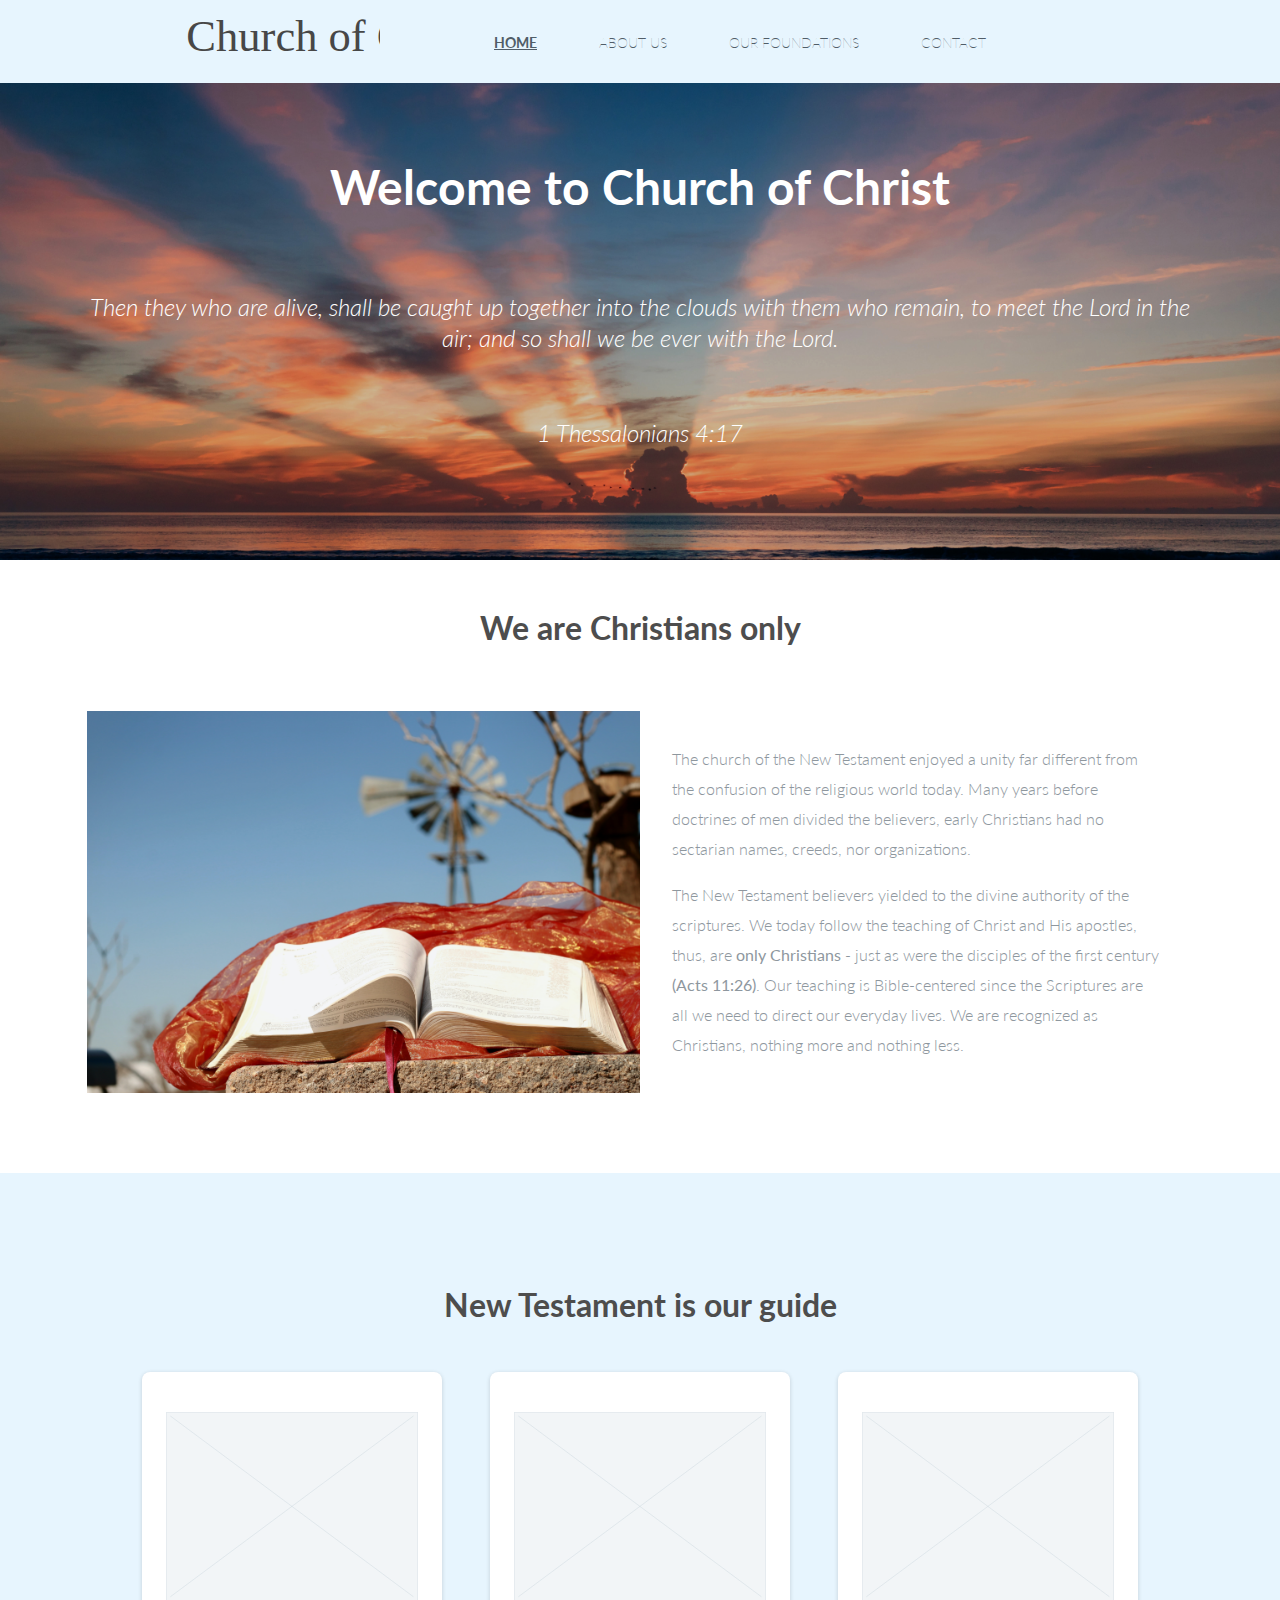
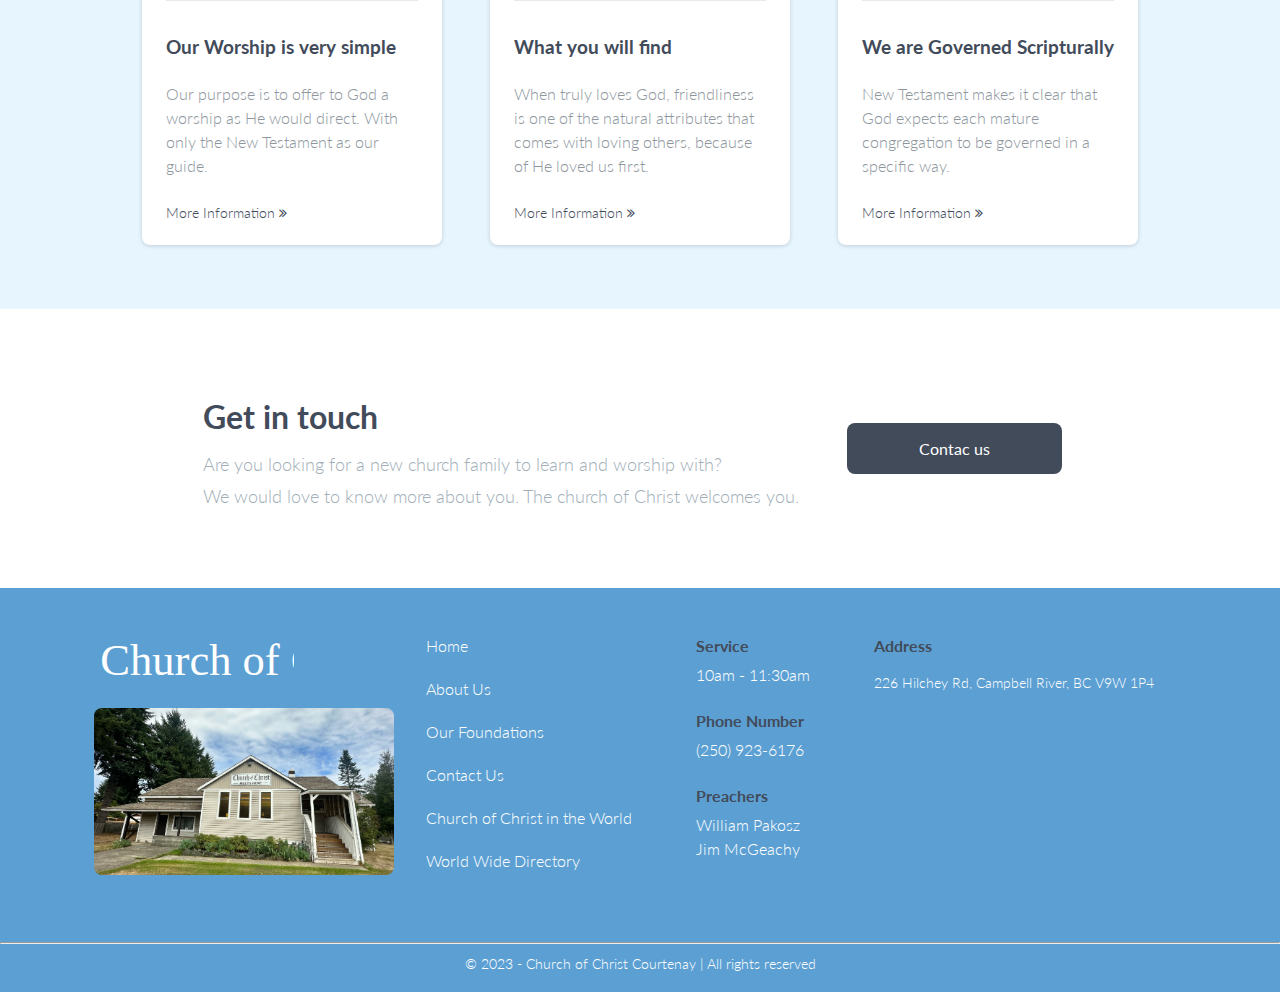
==== index.html @ c6aa2cde "Changes" ====
<!DOCTYPE html>
<html lang="en">

<head>
    <meta charset="UTF-8">
    <meta name="viewport" content="width=device-width, initial-scale=1.0">
    <link rel="stylesheet" href="styles.css">
    <link rel="stylesheet" href="https://cdnjs.cloudflare.com/ajax/libs/font-awesome/4.7.0/css/font-awesome.min.css">
    <link rel="preconnect" href="https://fonts.googleapis.com">
    <link rel="preconnect" href="https://fonts.gstatic.com" crossorigin>
    <link
        href="https://fonts.googleapis.com/css2?family=Lato:ital,wght@0,300;0,400;0,700;1,300;1,400;1,700&display=swap"
        rel="stylesheet">
    <title>Church of Christ - Project</title>
</head>

<body>
    <header>
        <a href="index.html">
            <img src="images/logo.svg" class="logo" alt="logo" width="150">
        </a>
        <nav>
            <a class="toggle" onclick="showNav()"><i class="fa fa-bars" aria-hidden="true"></i></a>
            <ul id="nav-items">
                <li class="list-item">
                    <a href="#" class="currently">Home</a>
                </li>
                <li class="list-item">
                    <a href="about.html">About us</a>
                </li>
                <li class="list-item">
                    <a href="foundations.html">Our Foundations</a>
                </li>
                <li class="list-item">
                    <a href="contact.html">Contact</a>
                </li>
            </ul>
        </nav>
    </header>

    <script>
        function showNav() {
            var element = document.getElementById("nav-items");
            element.classList.toggle("show-items");
        }
    </script>

    <main>
        <section class="hero">
            <div class="text-container">
                <h1>Welcome to Church of Christ</h1>
                <p>Then they who are alive, shall be caught up together into the clouds with them who remain, to meet
                    the Lord in the air; and so shall we be ever with the Lord.</p>
                <p>1 Thessalonians 4:17</p>
            </div>
        </section>

        <section class="container">
            <h2>We are Christians only</h2>
            <div class="content-container">
                <img src="images/bible.jpg" alt="Bible">
                <!-- Image credits: Photo by Laura Seaman on Unsplash -->

                <div class="text-only">
                    <p>The church of the New Testament enjoyed a unity far different from the confusion of the religious
                        world today. Many years before doctrines of men divided the believers, early Christians had no
                        sectarian names, creeds, nor organizations.</p>
                    <p> The New Testament believers yielded to the divine authority of the scriptures. We today follow
                        the teaching of Christ and His apostles, thus, are <strong>only Christians</strong> - just as
                        were
                        the disciples of the first century <strong>(Acts 11:26)</strong>. Our teaching is Bible-centered
                        since the Scriptures are all we need to direct our everyday lives. We are recognized as
                        Christians,
                        nothing more and nothing less.</p>
                </div>
            </div>
        </section>

        <div class="ourchurch-container">
            <h2>New Testament is our guide</h2>

            <div class="options-container">
                <a href="worship.html" class="card-link">
                    <div class="container-item">
                        <img src="images/image2.svg" alt="image box">
                        <h3>Our Worship is very simple</h3>
                        <p>Our purpose is to offer to God a worship as He would direct. With only the New Testament as
                            our guide.</p>
                        <span class="icon-with-text">
                            More Information
                            <i class="fa fa-angle-double-right" aria-hidden="true"></i>
                        </span>
                    </div>
                </a>

                <a href="will-find.html" class="card-link">
                    <div class="container-item">
                        <img src="images/image2.svg" alt="image box">
                        <h3>What you will find</h3>
                        <p>When truly loves God, friendliness is one of the natural attributes that comes with loving
                            others, because of He loved us first. </p>
                        <span class="icon-with-text">
                            More Information
                            <i class="fa fa-angle-double-right" aria-hidden="true"></i>
                        </span>
                    </div>
                </a>

                <a href="governed.html" class="card-link">
                    <div class="container-item">
                        <img src="images/image2.svg" alt="image box">
                        <h3>We are Governed Scripturally</h3>
                        <p>New Testament makes it clear that God expects each mature congregation to be governed in
                            a specific way.</p>
                        <span class="icon-with-text">
                            More Information
                            <i class="fa fa-angle-double-right" aria-hidden="true"></i>
                        </span>
                    </div>
                </a>
            </div>
        </div>

        <div class="contact-container">
            <div class="contact-text">
                <h2>Get in touch</h2>
                <p>Are you looking for a new church family to learn and worship with?</p>
                <p>We would love to know more about you. The church of Christ welcomes you.</p>
            </div>
            <a href="contact.html">Contac us</a>
        </div>
    </main>

    <footer>
        <div class="footer-container">
            <div class="images-container">
                <img src="images/w-logo.svg" alt="logo Church of Christ" width="200">
                <img src="images/church.jpg" alt="Church Building">
            </div>
            <div class="footer-content">
                <ul class="list-container">
                    <li>
                        <a href="index.html">Home</a>
                    </li>
                    <li>
                        <a href="about.html">About Us</a>
                    </li>
                    <li>
                        <a href="foundations.html">Our Foundations</a>
                    </li>
                    <li>
                        <a href="contact.html">Contact Us</a>
                    </li>
                    <li>
                        <a href="https://www.church-of-christ.org/" target="_blank">Church of Christ in the World</a>
                    </li>
                    <li>
                        <a href="https://www.church-of-christ.org/directories/world-wide-directory-of-the-churches-of-christ.html"
                            target="_blank">World Wide Directory</a>
                    </li>
                </ul>
            </div>
            <div class="info-container">
                <div>
                    <h4>Service</h4>
                    <p>10am - 11:30am</p>
                    <h4>Phone Number</h4>
                    <p> (250) 923-6176
                    </p>
                    <h4>Preachers</h4>
                    <p>William Pakosz
                        <br>Jim McGeachy
                    </p>
                </div>
            </div>
            <div class="location-container">
                <h4>Address</h4>
                <p>226 Hilchey Rd, Campbell River, BC V9W 1P4</p>
                <iframe
                    src="https://www.google.com/maps/embed?pb=!1m18!1m12!1m3!1d2566.0332284805413!2d-125.22534630000001!3d49.9732354!2m3!1f0!2f0!3f0!3m2!1i1024!2i768!4f13.1!3m3!1m2!1s0x5462a883476af0b7%3A0xf71774c8a134f7e0!2s226%20Hilchey%20Rd%2C%20Campbell%20River%2C%20BC%20V9W%201P4!5e0!3m2!1sen!2sca!4v1700159260404!5m2!1sen!2sca"
                    width="280" height="175" style="border:0;" allowfullscreen="" loading="lazy"
                    referrerpolicy="no-referrer-when-downgrade"></iframe>
            </div>
        </div>
        <hr>
        <p class="rights">&copy; 2023 - Church of Christ Courtenay | All rights reserved</p>
    </footer>

</body>

</html>
---- styles.css ----
* {
  box-sizing: border-box;
  margin: 0;
  padding: 0;
}

html {
  font-size: 62.5%;
}

body {
  font-size: 1.6rem;
  font-family: "Lato", sans-serif;
  width: 100%;
  min-width: 0%;
}

body p {
  color: #8e979e;
  line-height: 2.4rem;
  font-weight: 300;
}

body h2 {
  color: #4d4d4d;
}

header {
  background-color: #e7f5fe;
  padding: 16px 16px;
  color: #505d68;
  display: flex;
  justify-content: space-around;
  align-items: center;
}

.toggle {
  font-size: 24px;
  color: #474747;
}

nav {
  display: flex;
  width: 100%;
  flex-direction: column;
  padding: 0;
  justify-content: flex-end;
  align-items: flex-end;
}

nav ul {
  display: none;
  padding: 16px;
}

.list-item {
  list-style: none;
  margin: 0;
  padding: 16px;
}

nav a {
  text-decoration: none;
  color: #474747;
  text-decoration: none;
  text-transform: uppercase;
  font-size: 1.6rem;
  font-weight: lighter;
  list-style: none;
}

nav a:hover {
  text-decoration: underline;
}

.currently {
  text-decoration: underline;
  font-weight: 700;
}

.show-items {
  display: flex;
  flex-direction: column;
  align-items: center;
  background-color: #ffffff;
  color: #474747;
  position: absolute;
  top: 10%;
  left: 0;
  width: 100%;
  text-align: center;
}

/* HERO -------*/

.hero {
  display: flex;
  text-align: center;
  width: 100%;
  padding: 80px 40px;
  background-image: url("images/sunrise.jpg"); /* Photo by Ravi Pinisetti on Unsplash */
  background-size: cover;
}

.hero h1 {
  font-size: 3.8rem;
  color: #ffffff;
  font-weight: bold;
  line-height: 4.8rem;
  margin-bottom: 48px;
}

.hero p {
  font-style: italic;
  color: #ffffff;
  font-size: 2.1rem;
  line-height: 3.1rem;
  margin: 32px 0;
}

.hero a {
  font-size: 1.2rem;
  text-transform: uppercase;
  color: white;
  padding: 12px 48px;
  border-radius: 4px;
  background-color: #424b5a;
  text-decoration: none;
}

/* CHRISTIANS ONLY -------*/

.container {
  display: flex;
  flex-direction: column;
  margin: 16px 0;
  padding: 32px;
  text-align: left;
}

.container img {
  width: 100%;
  margin: 16px 0;
}

.text-only {
  font-size: 1.6rem;
}

.content-container h2 {
  text-align: center;
  margin: 16px;
}

.content-container p {
  margin: 16px 0;
  font-weight: 300;
}

/* OUR CHURCH -------*/

.ourchurch-container {
  display: flex;
  flex-direction: column;
  padding: 48px 32px;
  text-align: left;
  background-color: #e7f5fe;
}

.ourchurch-container h2 {
  text-align: center;
  margin: 16px;
}

.container-item {
  border-radius: 8px;
  background-color: #ffffff;
  padding: 16px;
  margin: 32px 0;
  box-shadow: rgba(0, 0, 0, 0.16) 0px 1px 4px;
}

.card-link {
  text-decoration: none;
  max-width: 300px;
  margin: auto;
}

.card-link:hover {
  box-shadow: rgba(0, 0, 0, 0.24) 0px 3px 8px;
}

.container-item img {
  width: 100%;
  margin: 16px 0;
}

.container-item h3 {
  color: #424b5a;
  margin: 16px 0;
}

.container-item p {
  margin: 24px 0;
}

.fa-plus-square-o {
  color: #424b5a;
  margin: 8px 0 0 8px;
}

.icon-with-text {
  color: #424b5a;
  font-size: 1.4rem;
  font-weight: 300;
  text-align: right;
}

/* GET IN TOUCH -------*/

.contact-container {
  display: flex;
  flex-direction: column;
  text-align: center;
  padding: 32px 0;
}

.contact-container h2 {
  margin: 16px;
  color: #424b5a;
}

.contact-container p {
  margin: 16px 32px;
  font-weight: 300;
  color: #a1aeb7;
}

.contact-container a {
  padding: 12px 32px;
  background-color: #424b5a;
  text-decoration: none;
  border-radius: 8px;
  color: white;
  margin: 32px;
}

.contact-container a:hover {
  background-color: #2980b9;
  color: #eaeaea;
}

/* FOOTER -------*/

footer {
  display: flex;
  flex-direction: column;
  background-color: #5ca0d3;
  padding: 48px 0 8px;
  text-align: left;
}

.images-container {
  display: flex;
  flex-direction: column;
}

.footer-container {
  padding-bottom: 32px;
}

.images-container img {
  margin: 16px 32px;
}

footer ul {
  list-style: none;
}

footer li {
  margin: 16px 32px;
}

footer h4 {
  color: #424b5a;
  font-size: 1.6rem;
  margin-bottom: 8px;
}

.info-container {
  margin: 32px;
}

.info-container p {
  margin-bottom: 24px;
  font-weight: 300;
  color: #ffffff;
}

.footer-content a {
  color: white;
  font-weight: 300;
}

.footer-content a:hover {
  text-decoration: underline;
}

.location-container {
  font-size: 1.4rem;
  margin: 0 32px;
}

.location-container p {
  margin: 16px 0;
  color: #ffffff;
}

.rights {
  font-size: 1.2rem;
  text-align: center;
  margin-bottom: 8px;
  color: #ffffff;
}

/* =======================
ABOUT US PAGE
======================= */

/* WHY CHURCH OF CHRIST... -------*/

.why-container {
  display: flex;
  flex-direction: column;
  text-align: left;
  margin: 16px;
  padding: 16px;
}

.why-container h1 {
  text-align: center;
  margin: 24px 0;
}

.why-container img {
  width: 100%;
  margin: 16px 0;
}

.why-content p {
  padding: 12px 0;
}

.why-content .verse {
  font-style: italic;
}

/* DENOMINATION -------*/

.denomination-container {
  background-color: #e7f5fe;
  padding: 48px 32px;
}

.denomination-content {
  display: flex;
  flex-direction: column;
}

.denomination-content h2 {
  margin: 16px;
}

.denomination-content img {
  width: 100%;
}

.denomination-content p {
  margin: 16px 0;
  font-weight: 300;
  text-align: left;
}

/* WORSHIP ITEMS -------*/

.worship-container {
  margin: auto;
  padding: 48px 32px;
}

.worship-content {
  display: flex;
  flex-direction: column;
}

.worship-content h2 {
  margin: 16px;
}

.worship-content img {
  width: 100%;
  margin: 16px 0;
}

.worship-content p {
  margin: 16px 0;
  font-weight: 300;
  text-align: left;
}

.statements {
  margin: 24px;
  color: #a1aeb7;
  font-weight: 300;
  line-height: 2.8rem;
}

/* MEMBERS -------*/

.members-container {
  display: flex;
  flex-direction: column;
  background-color: #e7f5fe;
  text-align: center;
  padding: 32px 0;
}

.members-container h2 {
  margin: 16px;
  color: #424b5a;
}

.members-container p {
  margin: 16px 32px;
  font-weight: 300;
  color: #a1aeb7;
}

.members-container a {
  padding: 12px 32px;
  background-color: #424b5a;
  text-decoration: none;
  border-radius: 8px;
  color: white;
  margin: 32px;
}

.members-container a:hover {
  background-color: #2980b9;
  color: #eaeaea;
}

/* ====================
OUR FOUNDATIONS
==================== */

/* TABLE -------*/

.table-container {
  overflow-x: auto;
  padding: 16px;
}

table {
  font-family: "Lato", sans-serif;
}

caption {
  font-size: 2rem;
  text-align: left;
  padding: 16px 0;
  text-align: center;
}

td, th {
  padding: 8px;
}

th {
  padding-top: 16px;
  padding-bottom: 16px;
  text-align: left;
  background-color: #424b5a;
  color: white;
}

tr:nth-child(even) {
  background-color: #f2f2f2;
}

tbody tr:hover {
  background-color: #ddd;
}

td.merge {
  text-align: center;
  font-style: italic;
}

tfoot {
  font-size: 1.2rem;
  font-style: italic;
  text-align: center;
  background-color: #c5c5c5;
}

/* ====================
CONTACT
==================== */

/* FORM -------*/

.wrapper-form {
  border-radius: 8px;
  padding: 32px;
  max-width: 800px;
  margin: 24px auto;
  color: #424b5a;
}

.wrapper-form h2 {
  margin-bottom: 16px;
}

.wrapper-button {
  display: flex;
  justify-content: flex-end;
}

::placeholder {
  color: #adadad;
  opacity: 1;
}

/* Buttons -------

input[type="reset"] {
  color: #424b5a;
  padding: 8px 32px;
  border-radius: 4px;
  border: 2px solid #424b5a;
  cursor: pointer;
}

input[type="reset"]:hover {
  background-color: #424b5a;
  color: #ffffff;
}
*/

input[type="submit"] {
  background-color: #424b5a;
  color: white;
  padding: 8px 32px;
  border-radius: 4px;
  cursor: pointer;
}

input[type="submit"]:hover {
  background-color: #2980b9;
  border: 2px solid #2980b9;
}

/* Inputs -------*/

input,
textarea {
  font-size: 1.6rem;
}

input[type="text"],
textarea {
  width: 100%;
  padding: 16px;
  border: 0.3px solid #424b5a;
  border-radius: 4px;
  margin-top: 8px;
  margin-bottom: 16px;
  resize: vertical;
}

input[type="email"] {
  width: 100%;
  padding: 16px;
  border: 0.3px solid #424b5a;
  border-radius: 4px;
  margin-top: 8px;
  margin-bottom: 16px;
  resize: vertical;
}

textarea {
  font-family: "Lato", sans-serif;
}

fieldset {
  margin-bottom: 16px;
  border: 0.3px solid #424b5a;
}

.label-required {
  font-size: 1.4rem;
  padding: 0 8px;
  color: red;
}

/* ============================================================

Large devices (laptops/desktops, 992px and up) 

============================================================ */

@media only screen and (min-width: 992px) {
  body h2 {
    font-size: 3.2rem;
  }

  header {
    justify-content: center;
    padding: 0 180px;
  }

  .logo {
    width: 200px;
  }

  nav {
    padding-top: 0;
    justify-content: center;
    align-items: center;
    flex-direction: row;
    text-align: center;
  }

  nav .toggle {
    display: none;
  }

  nav a {
    color: #505d68;
  }

  #nav-items {
    display: flex;
    flex-direction: row;
    gap: 30px;
  }

  .list-item a {
    font-size: 1.4rem;
  }

  /* HERO -------*/

  .hero h1 {
    font-size: 4.8rem;
    font-weight: 700;
    margin-bottom: 48px;
  }

  .hero p {
    font-size: 2.4rem;
    font-weight: 300;
    padding: 32px;
    margin: auto;
  }

  .text-container {
    max-width: 1170px;
    margin: auto;
  }

  /* CHRISTIANS ONLY -------*/

  .container {
    max-width: 1170px;
    margin: auto;
  }

  .content-container {
    display: flex;
    align-items: center;
  }

  .container h2 {
    text-align: center;
    margin: 16px;
    font-size: 3.2rem;
  }

  .container img {
    width: 50%;
  }

  .container .content-container {
    padding: 32px 0;
    font-size: 1.6rem;
  }

  .container .content-container p {
    margin: 16px 32px;
    line-height: 3rem;
    font-weight: 300;
    font-size: 1.6rem;
  }

  /* OUR CHURCH -------*/

  .ourchurch-container {
    padding: 64px 0;
  }

  .options-container {
    display: flex;
    flex-direction: row;
    max-width: 1170px;
    margin: auto;
    gap: 48px;
  }

  .ourchurch-container h2 {
    text-align: center;
    margin: 16px;
    padding: 32px 0;
  }

  .container-item {
    padding: 24px;
    margin: auto;
    max-width: 300px;
  }

  /* GET IN TOUCH -------*/

  .contact-container {
    flex-direction: row;
    max-width: 1170px;
    margin: auto;
    justify-content: center;
    align-items: center;
    padding: 72px 0;
  }

  .contact-container p {
    margin: 8px 16px;
    font-size: 1.8rem;
  }

  .contact-text {
    text-align: left;
  }

  .contact-container a {
    padding: 16px 72px;
  }

  /* FOOTER -------*/

  footer {
    padding: 0;
  }

  .images-container {
    max-width: 300px;
  }
  footer li {
    margin: 0 32px 24px;
  }

  .images-container img {
    margin: 0 0 16px;
    border-radius: 8px;
  }

  .footer-container {
    display: flex;
    flex-direction: row;
    justify-content: center;
    max-width: 1170px;
    margin: auto;
    padding: 48px 0;
    text-align: left;
    align-items: flex-start;
  }

  .content-container {
    margin: 0;
  }

  .info-container {
    margin: 0 32px;
  }

  .rights {
    font-size: 1.4rem;
    padding: 8px;
  }

  .list-container a {
    text-decoration: none;
  }

  /* ----------------
ABOUT US PAGE 
Large devices (laptops/desktops, 992px and up) 
------------------- */

  /* WHY CHURCH OF CHRIST... -------*/

  .why-container {
    padding: 32px;
  }

  .why-container h2 {
    text-align: center;
    margin: 16px;
  }
  .why-content {
    max-width: 1170px;
    margin: auto;
    display: flex;
    flex-direction: row;
    padding: 32px 48px;
    gap: 32px;
    align-items: center;
  }

  .why-content img {
    width: 50%;
    margin: 16px 0;
  }

  /* DENOMINATION -------*/

  .denomination-container {
    flex-direction: row;
    background-color: #e7f5fe;
  }

  .denomination-container h2 {
    text-align: center;
    margin: 16px;
  }

  .denomination-container img {
    width: 50%;
    margin: 16px 0;
  }

  .denomination-content {
    flex-direction: row;
    gap: 32px;
    padding: 32px 48px;
  }

  /* WORSHIP ITEMS -------*/

  .worship-container {
    padding: 56px;
    max-width: 1170px;
    margin: auto;
  }

  .worship-container h2 {
    padding: 32px;
    text-align: center;
  }

  .worship-content {
    flex-direction: row;
    gap: 32px;
  }

  .worship-content img {
    width: 50%;
    margin: 16px 0;
  }

  .worship-content p {
    margin: 16px 0;
    font-weight: 300;
    text-align: left;
  }

  .statements {
    margin: 24px;
    color: #a1aeb7;
    font-weight: 300;
    line-height: 2.8rem;
  }

  /* MEMBERS -------*/

  .members-container {
    display: flex;
    flex-direction: column;
    text-align: center;
    padding: 80px;
    margin: auto;
  }

  .members-container h2 {
    margin: 16px;
    color: #424b5a;
  }

  .members-container p {
    margin: 16px 32px;
    padding: 32px 128px;
    font-weight: 300;
    color: #a1aeb7;
  }

  .members-container a {
    margin: auto;
    background-color: #424b5a;
    text-decoration: none;
    border-radius: 8px;
    color: white;
    padding: 16px 32px;
  }

  /* watch out with this close... -------*/
}
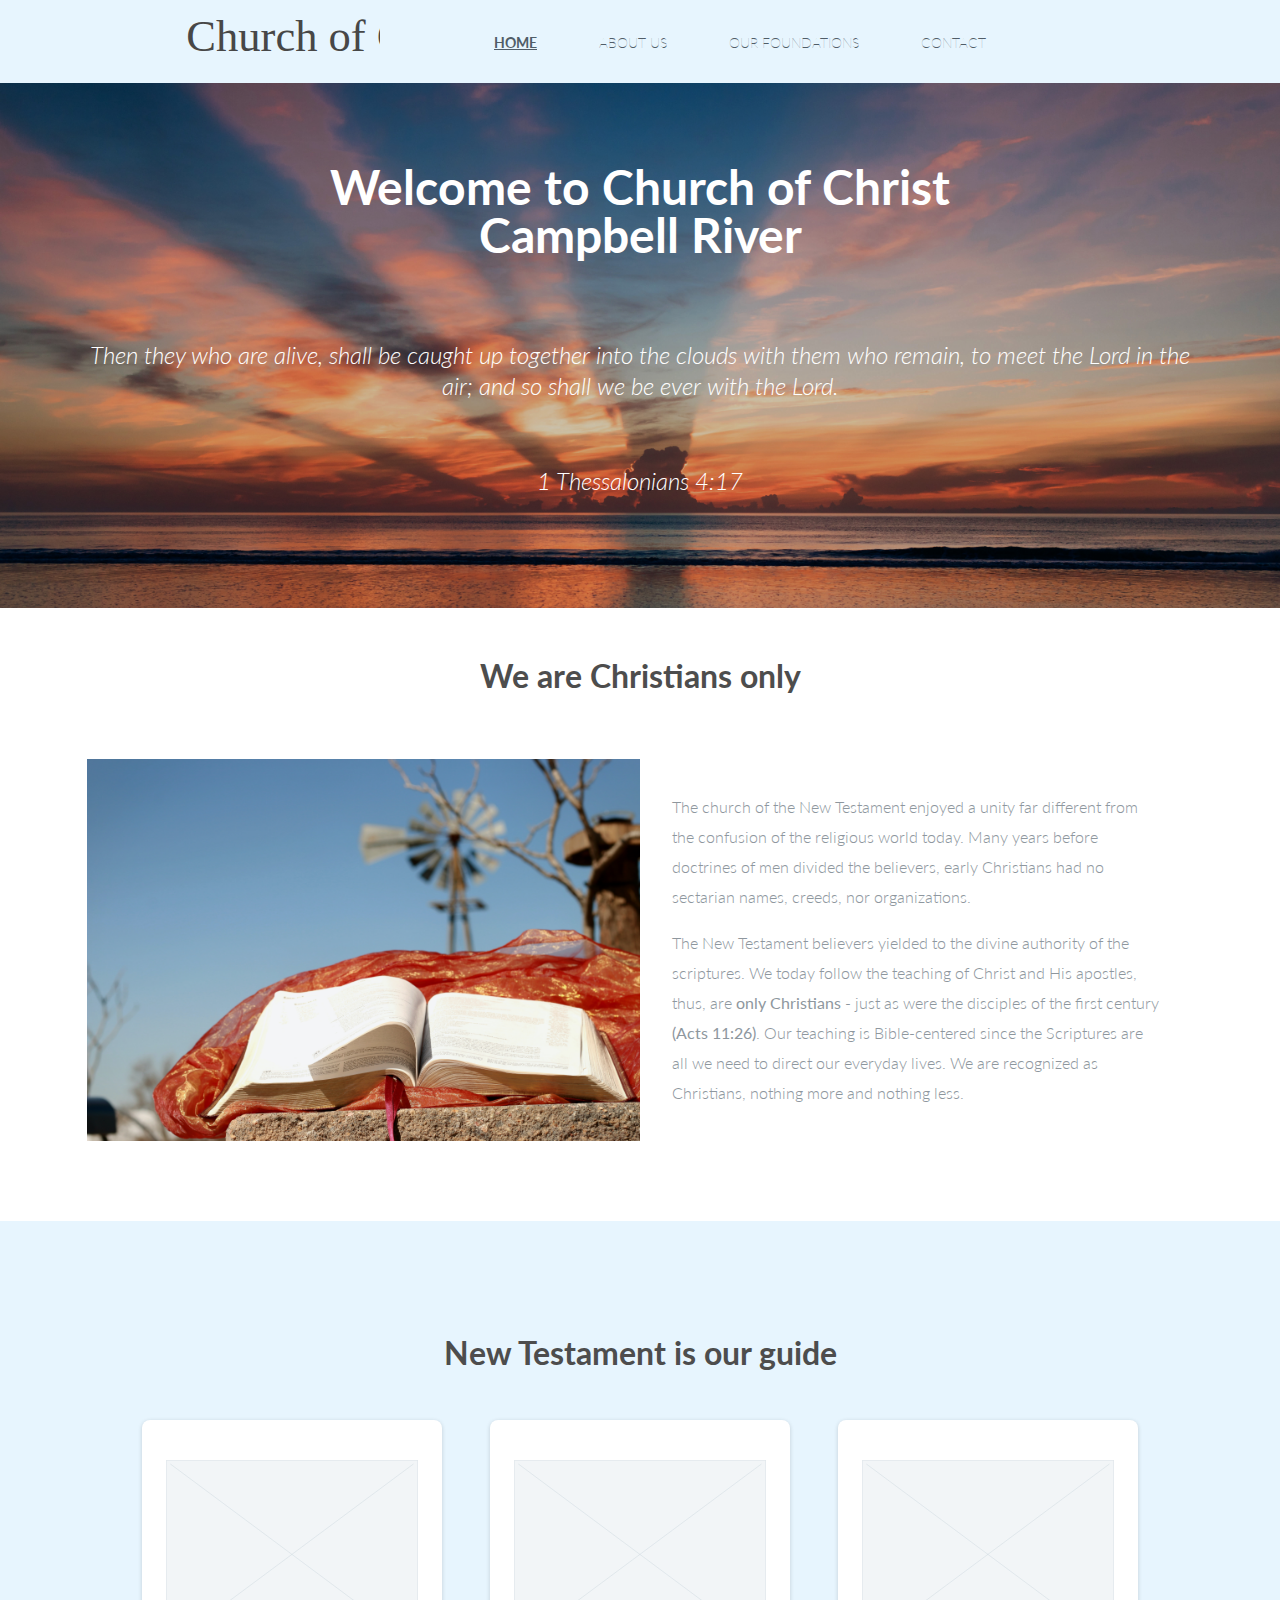
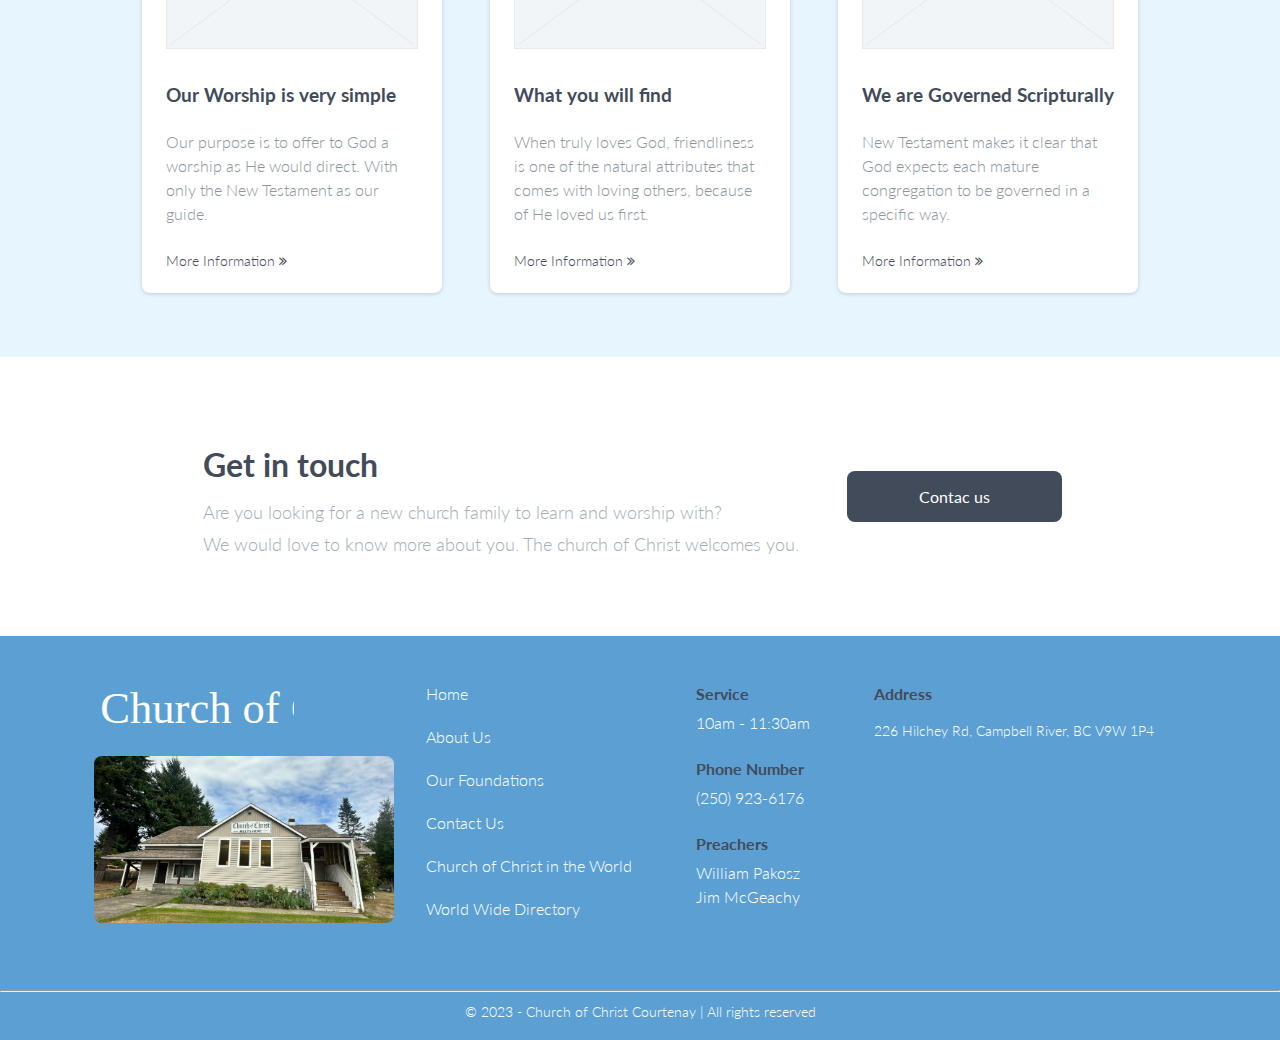
==== commit 249fd8e7: "Content Added to foundations" ====
--- a/index.html
+++ b/index.html
@@ -48,7 +48,9 @@
     <main>
         <section class="hero">
             <div class="text-container">
-                <h1>Welcome to Church of Christ</h1>
+                <h1>Welcome to Church of Christ <br>
+                    Campbell River
+                </h1>
                 <p>Then they who are alive, shall be caught up together into the clouds with them who remain, to meet
                     the Lord in the air; and so shall we be ever with the Lord.</p>
                 <p>1 Thessalonians 4:17</p>
--- a/styles.css
+++ b/styles.css
@@ -334,7 +334,7 @@
   flex-direction: column;
   text-align: left;
   margin: 16px;
-  padding: 16px;
+  padding: 16px 0;
 }
 
 .why-container h1 {
@@ -359,7 +359,7 @@
 
 .denomination-container {
   background-color: #e7f5fe;
-  padding: 48px 32px;
+  padding: 48px 16px;
 }
 
 .denomination-content {
@@ -385,7 +385,7 @@
 
 .worship-container {
   margin: auto;
-  padding: 48px 32px;
+  padding: 48px 16px;
 }
 
 .worship-content {
@@ -422,7 +422,7 @@
   flex-direction: column;
   background-color: #e7f5fe;
   text-align: center;
-  padding: 32px 0;
+  padding: 32px 24px;
 }
 
 .members-container h2 {
@@ -430,10 +430,10 @@
   color: #424b5a;
 }
 
-.members-container p {
-  margin: 16px 32px;
-  font-weight: 300;
-  color: #a1aeb7;
+.membership-container {
+  display: flex;
+  flex-direction: column;
+  margin: 40px 16px;
 }
 
 .members-container a {
@@ -454,15 +454,86 @@
 OUR FOUNDATIONS
 ==================== */
 
+/* Baptism -------*/
+
+.membership-container {
+  display: flex;
+  flex-direction: column;
+  margin: 40px 16px;
+}
+
+.membership-container h1 {
+  text-align: center;
+}
+
+.membership-container div {
+  margin: 16px 0;
+}
+
+.membership-container .grid {
+  margin: 0;
+}
+
+.steps-container {
+  display: flex;
+  flex-direction: column;
+}
+
+.membership-container .grid div {
+  margin: 16px 0;
+  padding: 16px 0;
+}
+
+.steps-container img {
+  width: 100%;
+  padding: 16px 0;
+}
+
+.grid div h3 {
+  margin: 16px 0;
+  font-size: 2.4rem;
+  color: #505d68;
+}
+
+.membership-container div p {
+  margin-bottom: 24px;
+}
+
+/* DIRECTORY CONTAINER -------*/
+
+.directory-container {
+  display: flex;
+  flex-direction: column;
+  background-color: #e7f5fe;
+  text-align: center;
+  padding: 32px 0;
+}
+
+.directory-container h2 {
+  margin: 16px;
+  color: #424b5a;
+}
+
+.directory-container p {
+  margin: 16px 32px;
+  font-size: 1.8rem;
+  font-weight: 300;
+  padding: 16px 0;
+  color: #a1aeb7;
+}
+
 /* TABLE -------*/
 
 .table-container {
   overflow-x: auto;
-  padding: 16px;
+  max-width: 1170px;
+  margin: auto;
 }
 
 table {
   font-family: "Lato", sans-serif;
+  margin: 32px 16px;
+  background-color: white;
 }
 
 caption {
@@ -472,7 +543,8 @@
   text-align: center;
 }
 
-td, th {
+td,
+th {
   padding: 8px;
 }
 
@@ -554,6 +626,7 @@
   padding: 8px 32px;
   border-radius: 4px;
   cursor: pointer;
+  margin: 16px 0;
 }
 
 input[type="submit"]:hover {
@@ -604,6 +677,19 @@
   color: red;
 }
 
+.phoneField {
+  display: none;
+}
+
+#contactPhone:checked ~ .phoneField {
+  display: block;
+}
+
+#contactPhone {
+  margin: 16px;
+  align-items: center;
+}
+
 /* ============================================================
 
 Large devices (laptops/desktops, 992px and up) 
@@ -920,5 +1006,41 @@
     padding: 16px 32px;
   }
 
+  /* ----------------
+FOUNDATIONS 
+Large devices (laptops/desktops, 992px and up) 
+------------------- */
+
+  /* Baptism -------*/
+
+  .membership-container {
+    max-width: 1170px;
+    margin: auto;
+    padding: 48px;
+  }
+
+  .membership-container h1 {
+    text-align: center;
+    padding: 32px 0;
+  }
+
+  .membership-container div {
+    padding: 0;
+  }
+
+  .steps-container img {
+    width: 50%;
+  }
+
+  .baptism-content {
+    display: flex;
+    gap: 32px;
+    align-items: flex-start;
+  }
+
+  .baptism-content p {
+    line-height: 3rem;
+  }
+
   /* watch out with this close... -------*/
 }
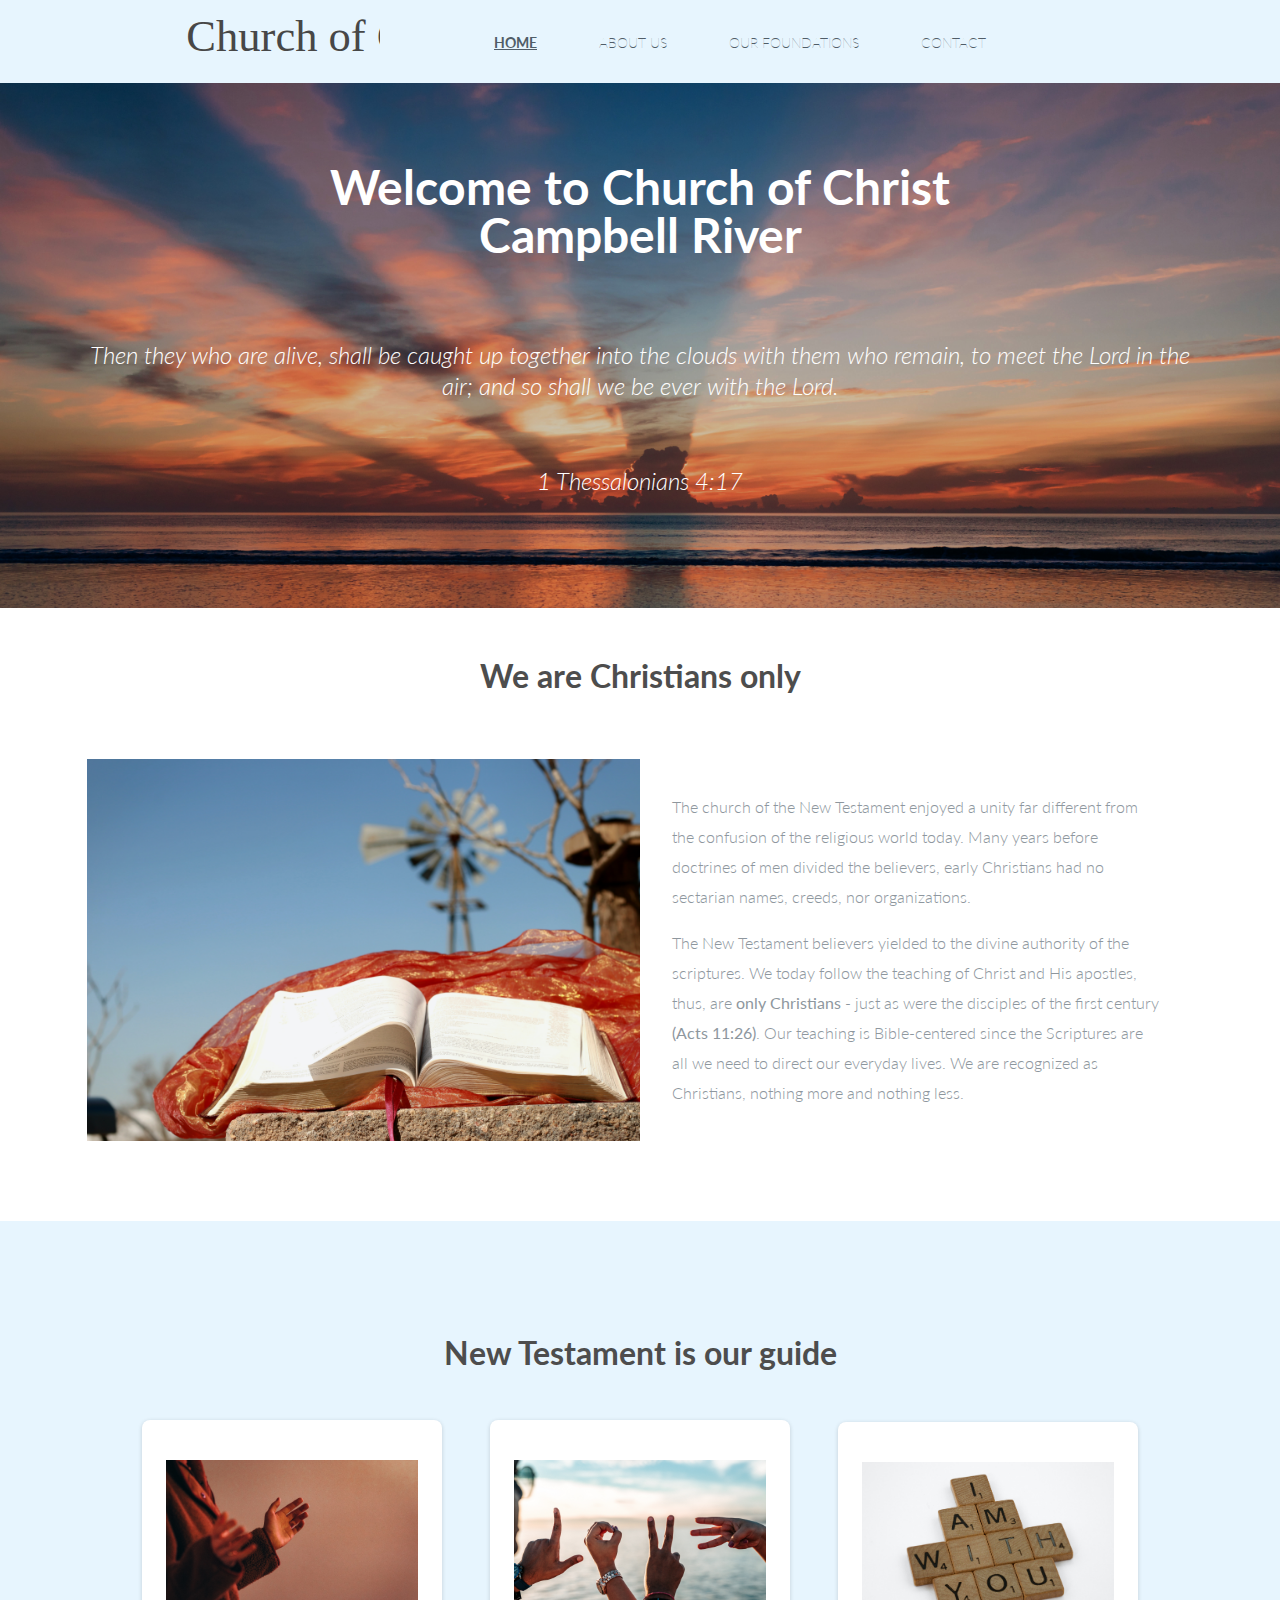
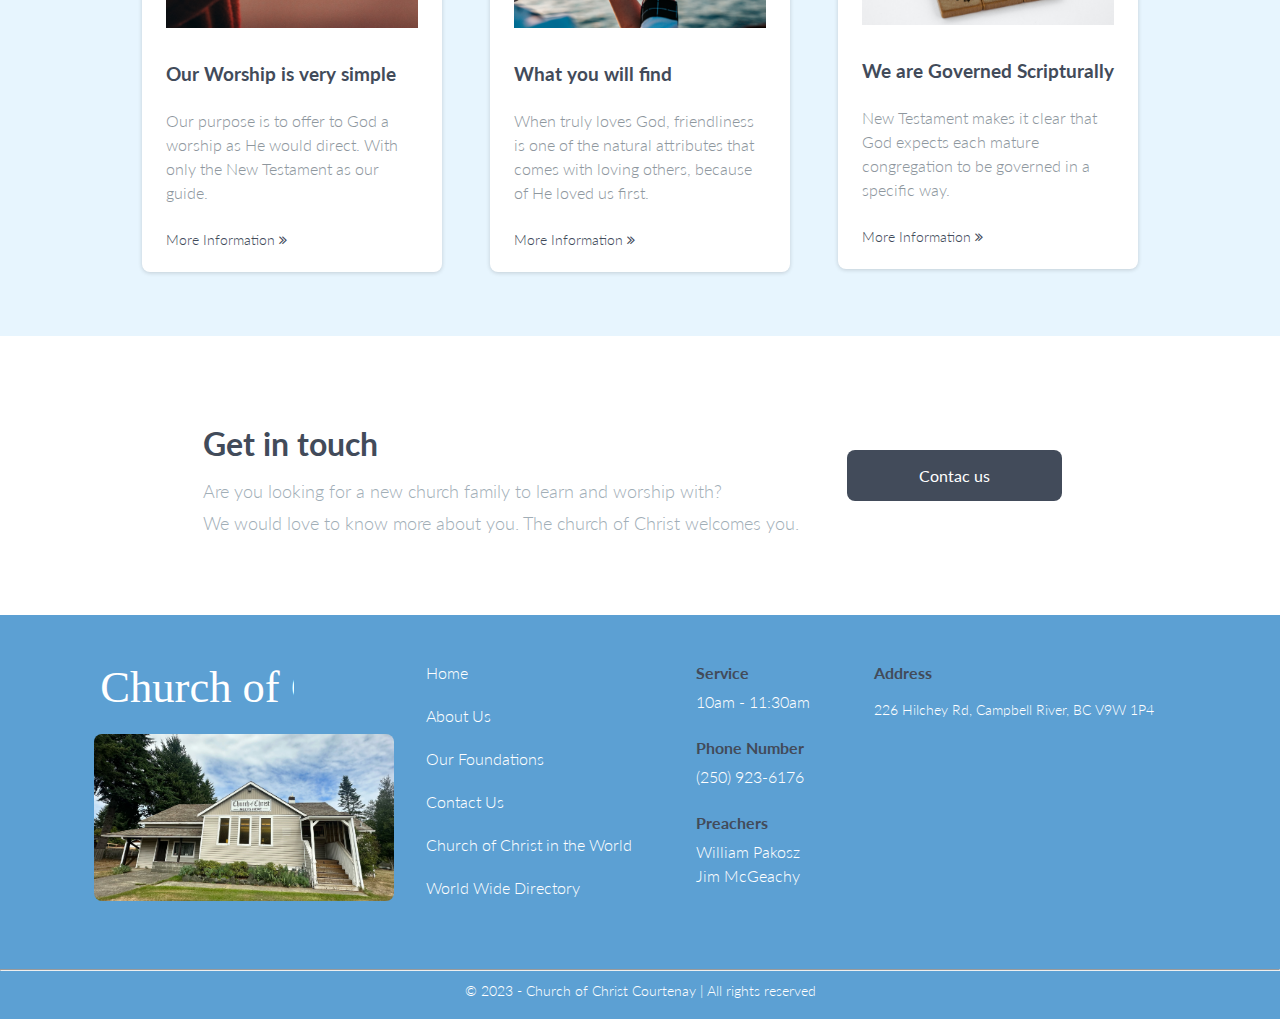
==== commit 4799ee9d: "New font added to form and table" ====
--- a/index.html
+++ b/index.html
@@ -8,9 +8,7 @@
     <link rel="stylesheet" href="https://cdnjs.cloudflare.com/ajax/libs/font-awesome/4.7.0/css/font-awesome.min.css">
     <link rel="preconnect" href="https://fonts.googleapis.com">
     <link rel="preconnect" href="https://fonts.gstatic.com" crossorigin>
-    <link
-        href="https://fonts.googleapis.com/css2?family=Lato:ital,wght@0,300;0,400;0,700;1,300;1,400;1,700&display=swap"
-        rel="stylesheet">
+    <link href="https://fonts.googleapis.com/css2?family=Hedvig+Letters+Sans&family=Lato:ital,wght@0,300;0,400;0,700;1,300;1,400;1,700&display=swap" rel="stylesheet">
     <title>Church of Christ - Project</title>
 </head>
 
@@ -84,7 +82,7 @@
             <div class="options-container">
                 <a href="worship.html" class="card-link">
                     <div class="container-item">
-                        <img src="images/image2.svg" alt="image box">
+                        <img src="images/worship2.jpg" alt="image box">
                         <h3>Our Worship is very simple</h3>
                         <p>Our purpose is to offer to God a worship as He would direct. With only the New Testament as
                             our guide.</p>
@@ -97,7 +95,7 @@
 
                 <a href="will-find.html" class="card-link">
                     <div class="container-item">
-                        <img src="images/image2.svg" alt="image box">
+                        <img src="images/love.jpg" alt="image box">
                         <h3>What you will find</h3>
                         <p>When truly loves God, friendliness is one of the natural attributes that comes with loving
                             others, because of He loved us first. </p>
@@ -110,7 +108,7 @@
 
                 <a href="governed.html" class="card-link">
                     <div class="container-item">
-                        <img src="images/image2.svg" alt="image box">
+                        <img src="images/with.jpg" alt="image box">
                         <h3>We are Governed Scripturally</h3>
                         <p>New Testament makes it clear that God expects each mature congregation to be governed in
                             a specific way.</p>
--- a/styles.css
+++ b/styles.css
@@ -515,7 +515,7 @@
 }
 
 .directory-container p {
-  margin: 16px 32px;
+  margin: 0 32px;
   font-size: 1.8rem;
   font-weight: 300;
   padding: 16px 0;
@@ -532,7 +532,7 @@
 
 table {
   font-family: "Lato", sans-serif;
-  margin: 32px 16px;
+  margin: 16px;
   background-color: white;
 }
 
@@ -604,21 +604,7 @@
   opacity: 1;
 }
 
-/* Buttons -------
-
-input[type="reset"] {
-  color: #424b5a;
-  padding: 8px 32px;
-  border-radius: 4px;
-  border: 2px solid #424b5a;
-  cursor: pointer;
-}
-
-input[type="reset"]:hover {
-  background-color: #424b5a;
-  color: #ffffff;
-}
-*/
+/* Buttons -------*/
 
 input[type="submit"] {
   background-color: #424b5a;
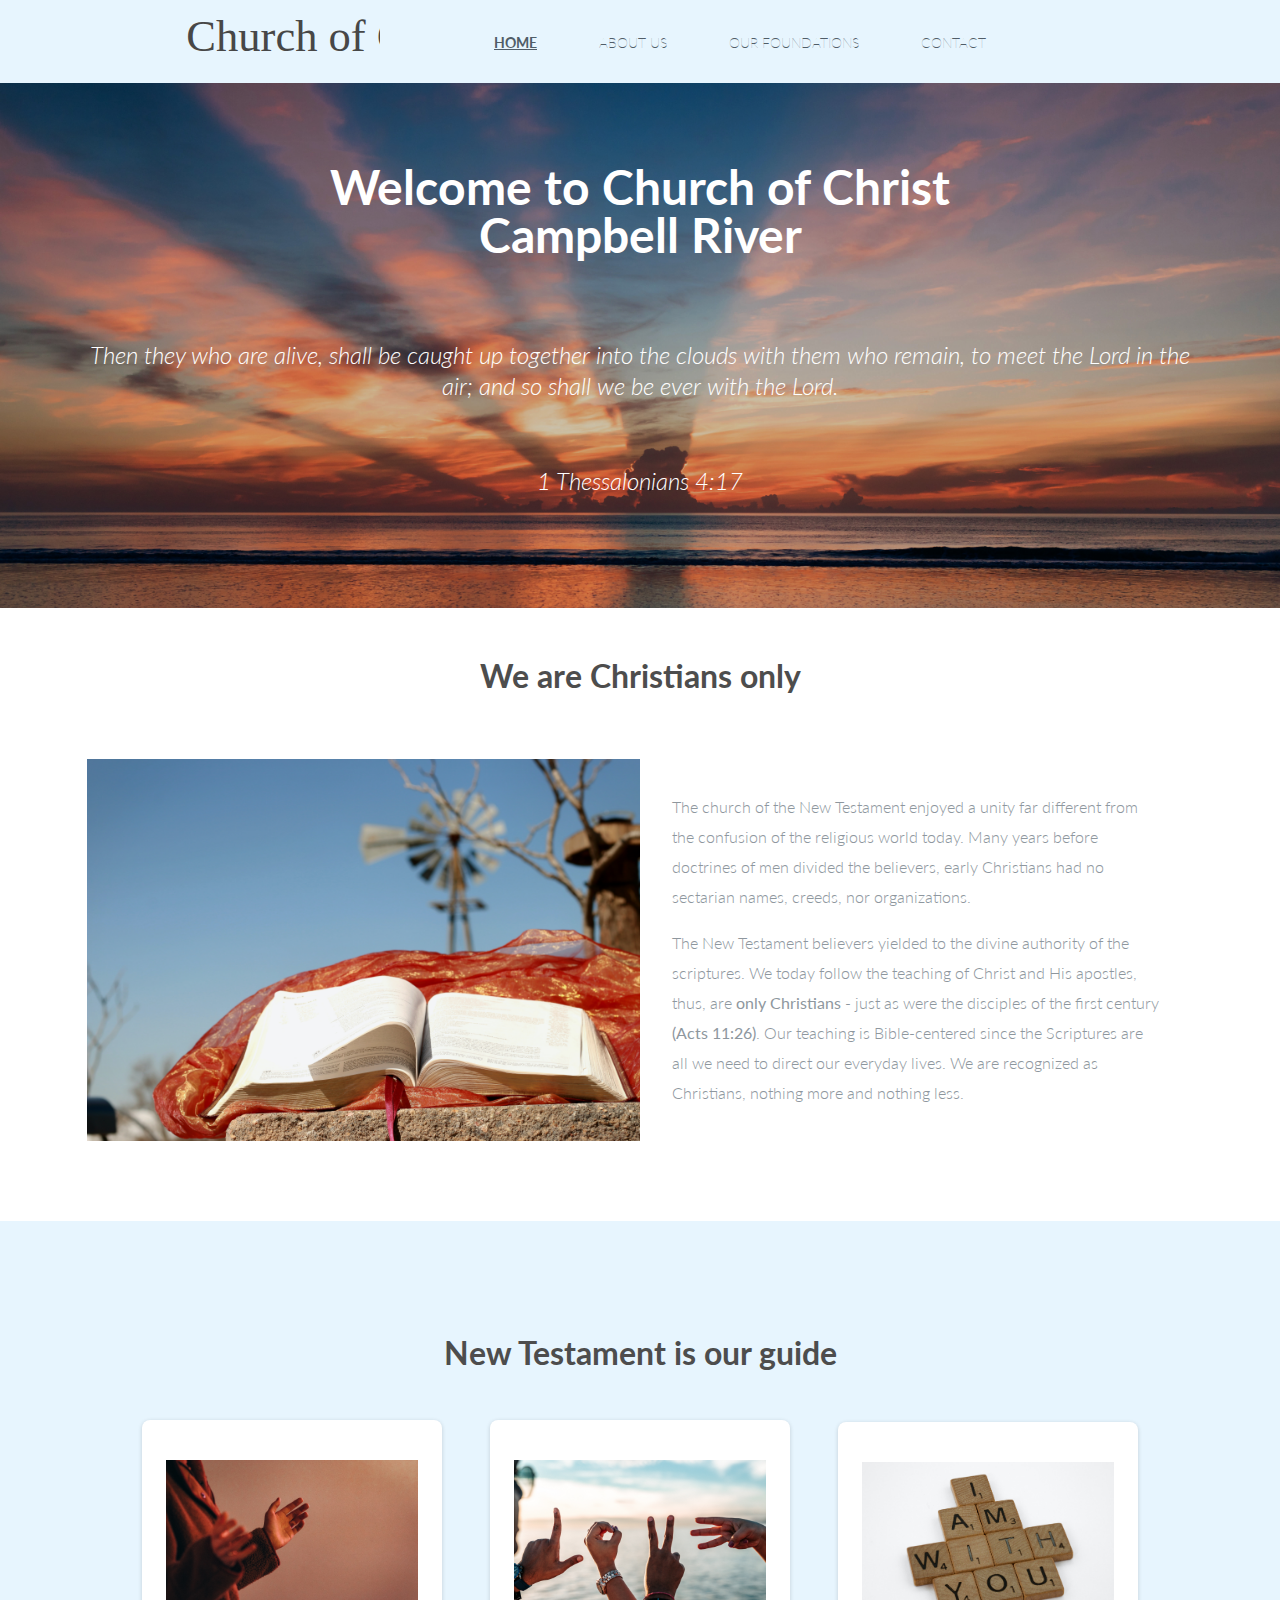
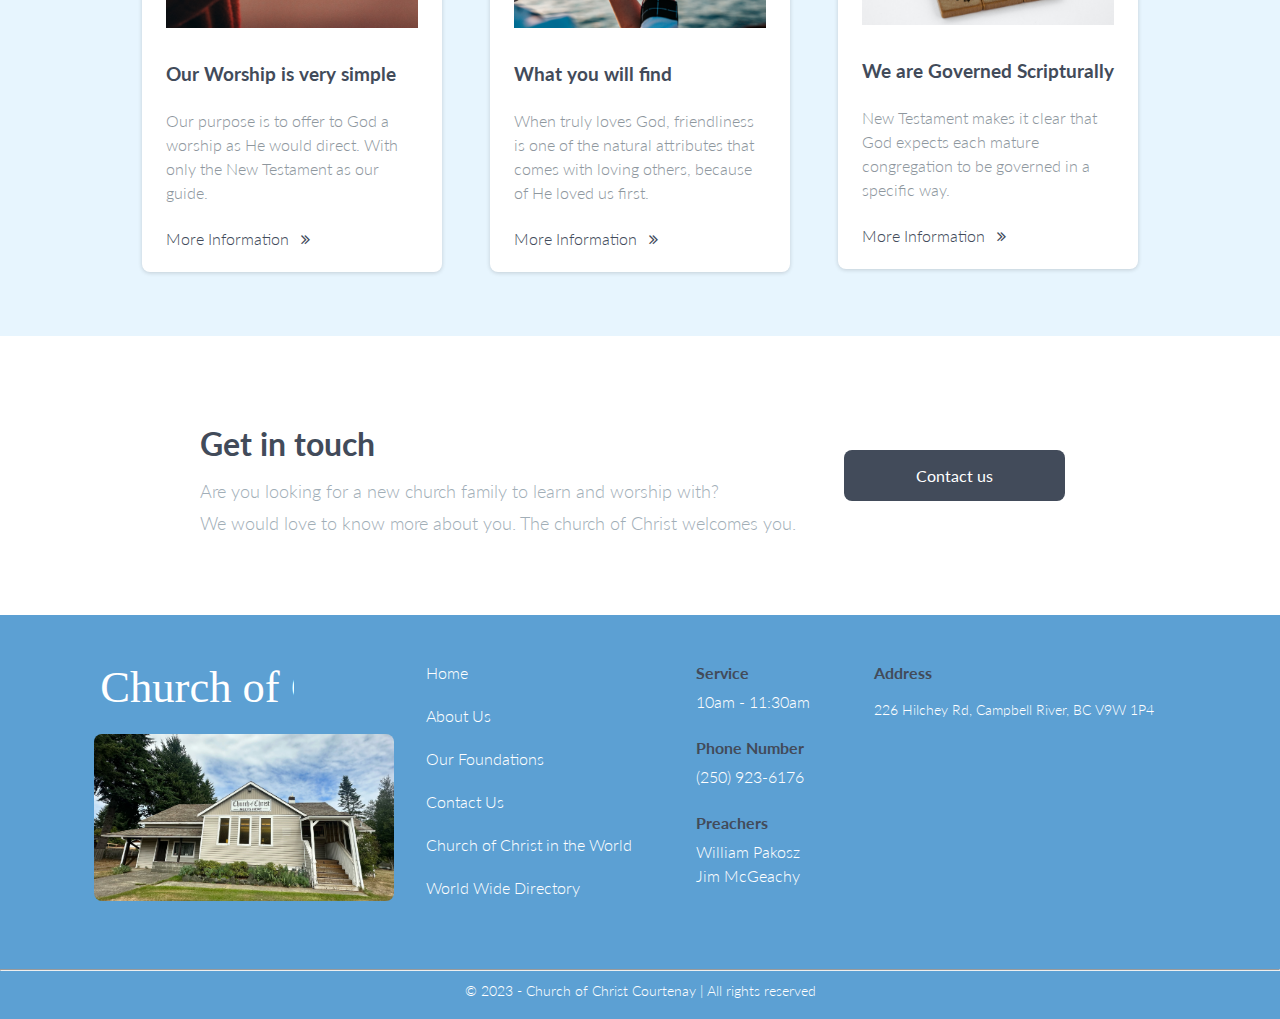
==== commit 81d7ddf4: "Icon space" ====
--- a/index.html
+++ b/index.html
@@ -82,7 +82,7 @@
             <div class="options-container">
                 <a href="worship.html" class="card-link">
                     <div class="container-item">
-                        <img src="images/worship2.jpg" alt="image box">
+                        <img src="images/worship2.jpg" alt="Hands in worship gestur">
                         <h3>Our Worship is very simple</h3>
                         <p>Our purpose is to offer to God a worship as He would direct. With only the New Testament as
                             our guide.</p>
@@ -95,7 +95,7 @@
 
                 <a href="will-find.html" class="card-link">
                     <div class="container-item">
-                        <img src="images/love.jpg" alt="image box">
+                        <img src="images/love.jpg" alt="Word love by using fingers of people">
                         <h3>What you will find</h3>
                         <p>When truly loves God, friendliness is one of the natural attributes that comes with loving
                             others, because of He loved us first. </p>
@@ -108,7 +108,7 @@
 
                 <a href="governed.html" class="card-link">
                     <div class="container-item">
-                        <img src="images/with.jpg" alt="image box">
+                        <img src="images/with.jpg" alt="Scrabble tiles forming the sentence I am with you">
                         <h3>We are Governed Scripturally</h3>
                         <p>New Testament makes it clear that God expects each mature congregation to be governed in
                             a specific way.</p>
@@ -127,7 +127,7 @@
                 <p>Are you looking for a new church family to learn and worship with?</p>
                 <p>We would love to know more about you. The church of Christ welcomes you.</p>
             </div>
-            <a href="contact.html">Contac us</a>
+            <a href="contact.html">Contact us</a>
         </div>
     </main>
 
@@ -135,7 +135,7 @@
         <div class="footer-container">
             <div class="images-container">
                 <img src="images/w-logo.svg" alt="logo Church of Christ" width="200">
-                <img src="images/church.jpg" alt="Church Building">
+                <img src="images/church.jpg" alt="Church of Christ Building">
             </div>
             <div class="footer-content">
                 <ul class="list-container">
--- a/styles.css
+++ b/styles.css
@@ -499,6 +499,39 @@
   margin-bottom: 24px;
 }
 
+/* SALVATION CONTAINER -------*/
+
+.salvation-container {
+  display: flex;
+  flex-direction: column;
+  gap: 32px;
+  padding: 16px;
+}
+
+.salvation-container p {
+  line-height: 2.8rem;
+  margin-bottom: 32px;
+}
+
+.salvation-content h2 {
+  padding: 16px 0;
+  font-size: 3.2rem;
+}
+
+.verses-container p {
+  padding: 16px 0;
+  margin: 16px 0;
+}
+
+.icon-with-text {
+  font-size: 1.6rem;
+}
+
+.fa-angle-double-right {
+  padding: 0 8px;
+}
+
+
 /* DIRECTORY CONTAINER -------*/
 
 .directory-container {
@@ -531,7 +564,7 @@
 }
 
 table {
-  font-family: "Lato", sans-serif;
+  font-family: "Hedvig Letters Sans", sans-serif;
   margin: 16px;
   background-color: white;
 }
@@ -588,6 +621,7 @@
   max-width: 800px;
   margin: 24px auto;
   color: #424b5a;
+  font-family: "Hedvig Letters Sans", sans-serif;
 }
 
 .wrapper-form h2 {
@@ -663,6 +697,7 @@
   color: red;
 }
 
+/* CSS suggested by ChatGPT for add a hidden field -------*/
 .phoneField {
   display: none;
 }
@@ -678,7 +713,13 @@
 
 /* ============================================================
 
+
+
+
 Large devices (laptops/desktops, 992px and up) 
+
+
+
 
 ============================================================ */
 
@@ -1028,5 +1069,35 @@
     line-height: 3rem;
   }
 
+  /* Salvation -------*/
+
+  .salvation-container {
+    flex-direction: row;
+    max-width: 1170px;
+    margin: auto;
+    gap: 32px;
+    padding-bottom: 48px;
+  }
+
+  .salvation-content {
+    margin: 16px 32px;
+    width: 100%;
+  }
+
+  .salvation-content p {
+    margin-bottom: 16px;
+  }
+
+  .verses-container {
+    padding: 0 32px;
+  }
+
+  .verses-container p {
+    font-style: italic;
+  }
+
+  
+
+
   /* watch out with this close... -------*/
 }
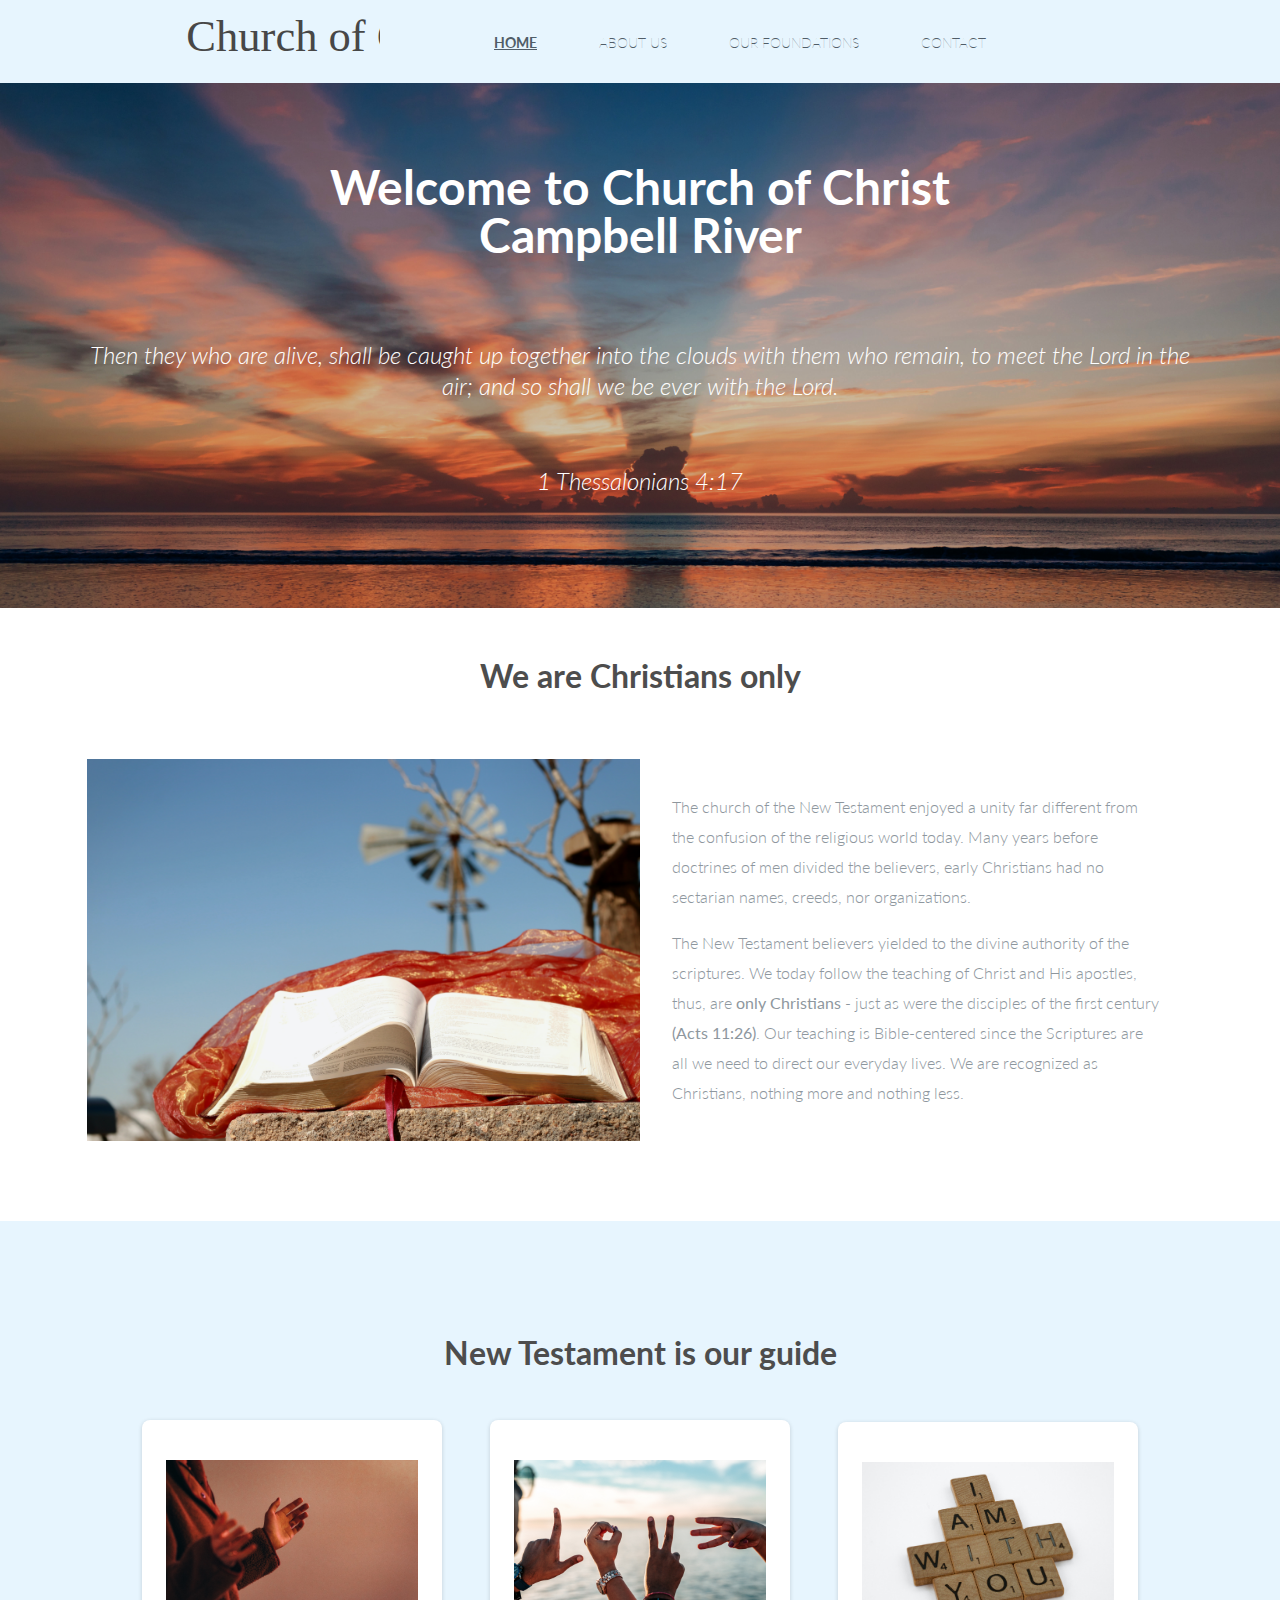
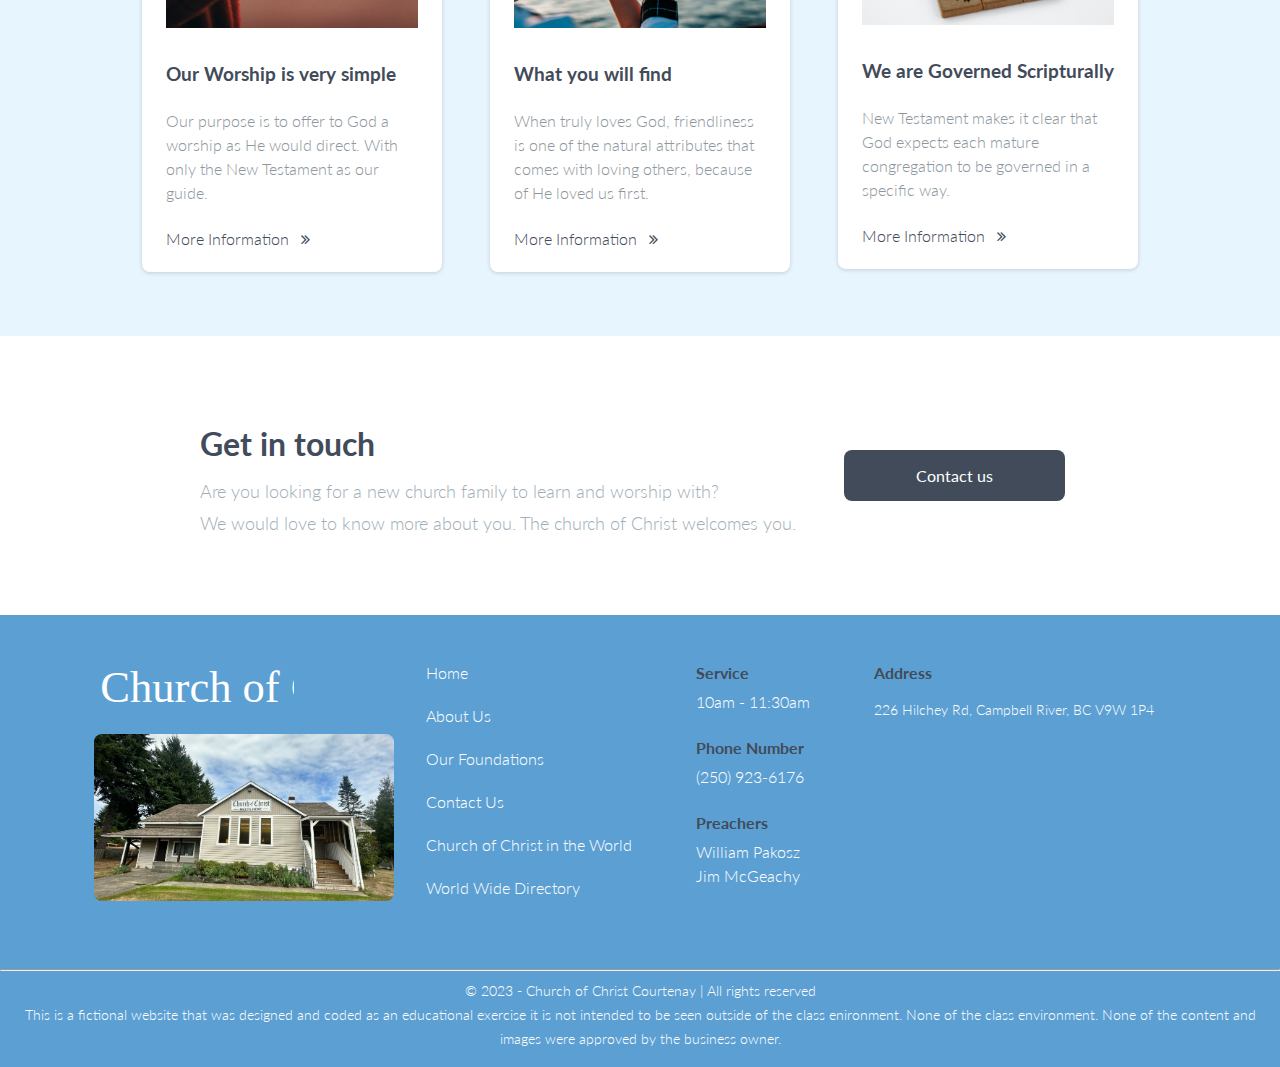
==== commit 69e78feb: "Disclaimer" ====
--- a/index.html
+++ b/index.html
@@ -183,7 +183,11 @@
             </div>
         </div>
         <hr>
-        <p class="rights">&copy; 2023 - Church of Christ Courtenay | All rights reserved</p>
+        <p class="rights">&copy; 2023 - Church of Christ Courtenay | All rights reserved <br>
+            This is a fictional website that was designed and coded as an
+            educational exercise it is not intended to be seen outside of the
+            class enironment. None of the class environment. None of the content
+            and images were approved by the business owner.</p>
     </footer>
 
 </body>
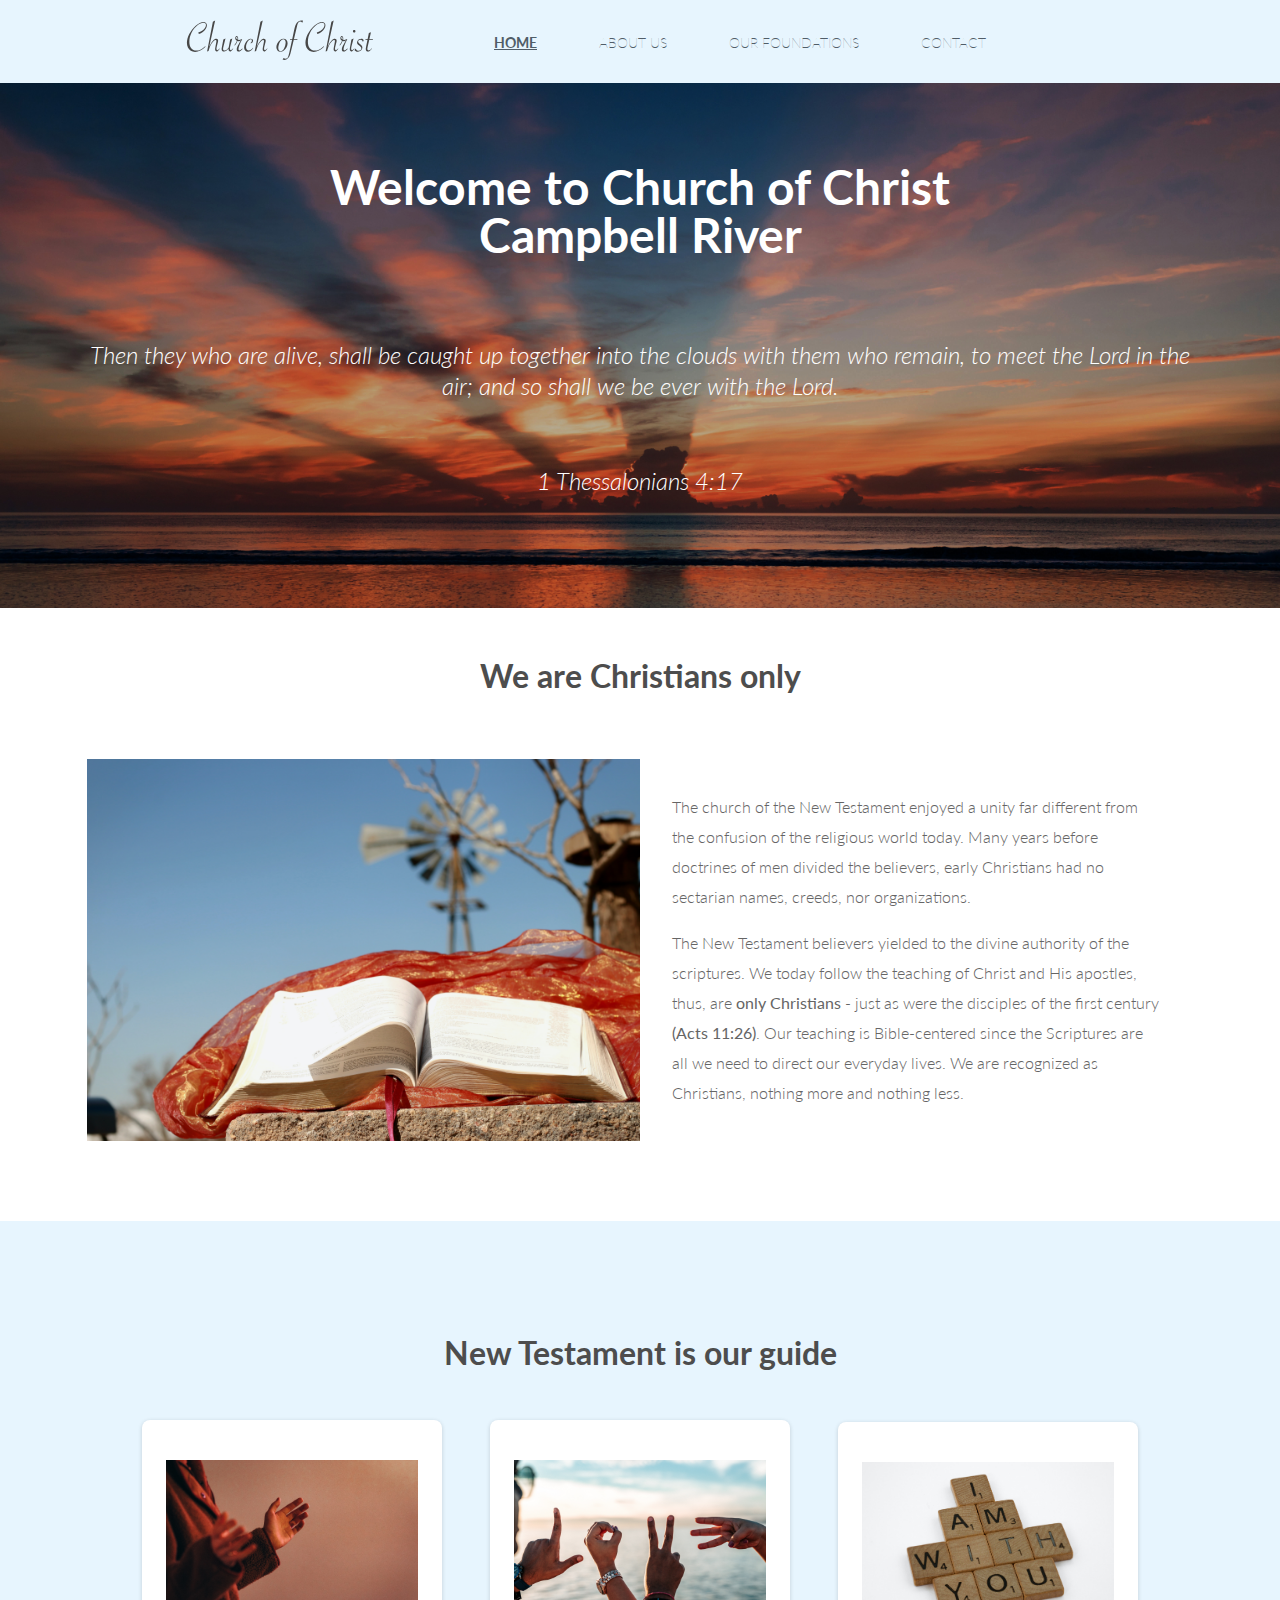
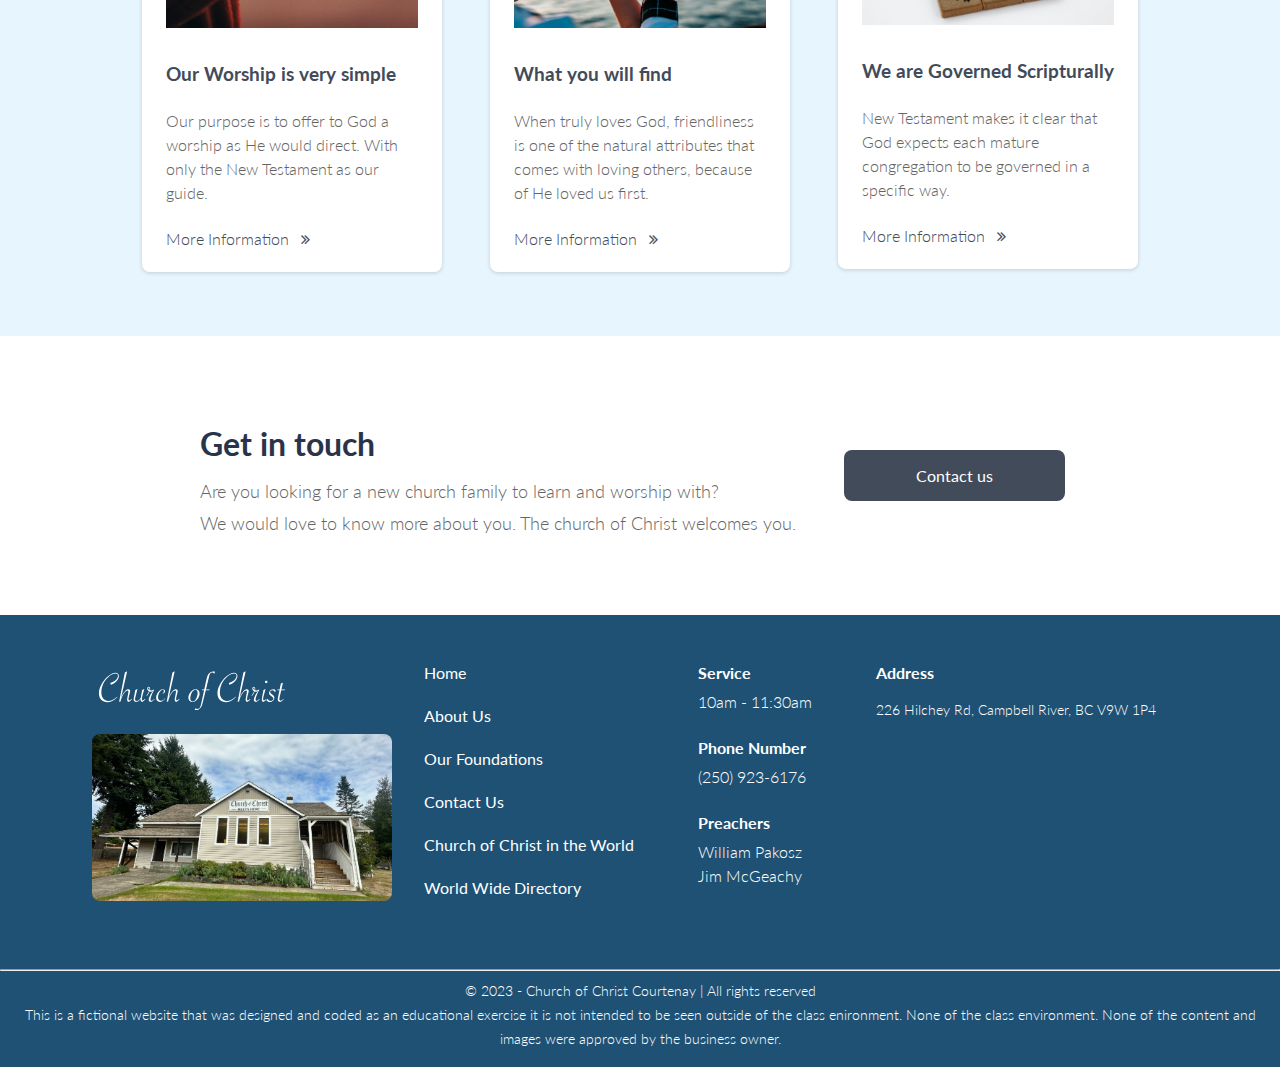
==== commit 3a65797f: "Added Correct alt" ====
--- a/index.html
+++ b/index.html
@@ -8,14 +8,16 @@
     <link rel="stylesheet" href="https://cdnjs.cloudflare.com/ajax/libs/font-awesome/4.7.0/css/font-awesome.min.css">
     <link rel="preconnect" href="https://fonts.googleapis.com">
     <link rel="preconnect" href="https://fonts.gstatic.com" crossorigin>
-    <link href="https://fonts.googleapis.com/css2?family=Hedvig+Letters+Sans&family=Lato:ital,wght@0,300;0,400;0,700;1,300;1,400;1,700&display=swap" rel="stylesheet">
+    <link
+        href="https://fonts.googleapis.com/css2?family=Hedvig+Letters+Sans&family=Lato:ital,wght@0,300;0,400;0,700;1,300;1,400;1,700&display=swap"
+        rel="stylesheet">
     <title>Church of Christ - Project</title>
 </head>
 
 <body>
     <header>
         <a href="index.html">
-            <img src="images/logo.svg" class="logo" alt="logo" width="150">
+            <img src="images/logo.svg" class="logo" alt="Church of Christ Logo" width="150">
         </a>
         <nav>
             <a class="toggle" onclick="showNav()"><i class="fa fa-bars" aria-hidden="true"></i></a>
--- a/styles.css
+++ b/styles.css
@@ -16,7 +16,7 @@
 }
 
 body p {
-  color: #8e979e;
+  color: #656565;
   line-height: 2.4rem;
   font-weight: 300;
 }
@@ -227,13 +227,12 @@
 
 .contact-container h2 {
   margin: 16px;
-  color: #424b5a;
+  color: #29344B;
 }
 
 .contact-container p {
   margin: 16px 32px;
   font-weight: 300;
-  color: #a1aeb7;
 }
 
 .contact-container a {
@@ -255,9 +254,10 @@
 footer {
   display: flex;
   flex-direction: column;
-  background-color: #5ca0d3;
+  background-color: #1E5174;
   padding: 48px 0 8px;
   text-align: left;
+  font-weight: 400;
 }
 
 .images-container {
@@ -282,7 +282,7 @@
 }
 
 footer h4 {
-  color: #424b5a;
+  color: white;
   font-size: 1.6rem;
   margin-bottom: 8px;
 }
@@ -293,13 +293,13 @@
 
 .info-container p {
   margin-bottom: 24px;
+  color: #ffffff;
   font-weight: 300;
-  color: #ffffff;
 }
 
 .footer-content a {
   color: white;
-  font-weight: 300;
+  font-weight: 400;
 }
 
 .footer-content a:hover {
@@ -362,20 +362,43 @@
   padding: 48px 16px;
 }
 
-.denomination-content {
-  display: flex;
-  flex-direction: column;
-}
-
-.denomination-content h2 {
+.denomination-content1 {
+  display: flex;
+  flex-direction: column;
+  max-width: 1170px;
+  margin:auto;
+}
+
+.denomination-content1 h2 {
   margin: 16px;
 }
 
-.denomination-content img {
-  width: 100%;
-}
-
-.denomination-content p {
+.denomination-content1 img {
+  width: 100%;
+}
+
+.denomination-content1 p {
+  margin: 16px 0;
+  font-weight: 300;
+  text-align: left;
+}
+
+.denomination-content2 {
+  display: flex;
+  flex-direction: column;
+  max-width: 1170px;
+  margin:auto;
+}
+
+.denomination-content2 h2 {
+  margin: 16px;
+}
+
+.denomination-content2 img {
+  width: 100%;
+}
+
+.denomination-content2 p {
   margin: 16px 0;
   font-weight: 300;
   text-align: left;
@@ -410,7 +433,7 @@
 
 .statements {
   margin: 24px;
-  color: #a1aeb7;
+  color: #424b5a;
   font-weight: 300;
   line-height: 2.8rem;
 }
@@ -552,7 +575,6 @@
   font-size: 1.8rem;
   font-weight: 300;
   padding: 16px 0;
-  color: #a1aeb7;
 }
 
 /* TABLE -------*/
@@ -694,7 +716,7 @@
 .label-required {
   font-size: 1.4rem;
   padding: 0 8px;
-  color: red;
+  color: rgb(146, 2, 2);
 }
 
 /* CSS suggested by ChatGPT for add a hidden field -------*/
@@ -960,11 +982,28 @@
     margin: 16px 0;
   }
 
-  .denomination-content {
+  .denomination-content1 {
     flex-direction: row;
     gap: 32px;
     padding: 32px 48px;
-  }
+    align-items: center;
+  }
+
+  .denomination-content2 {
+    display: flex;
+    flex-direction: row-reverse;
+    padding: 32px 0;
+    align-items: center;
+  }
+  
+  .denomination-content2 img {
+    width: 50%;
+  }
+
+  .denomination-content2 p {
+    margin: 16px 32px;
+  }
+
 
   /* WORSHIP ITEMS -------*/
 
@@ -997,8 +1036,6 @@
 
   .statements {
     margin: 24px;
-    color: #a1aeb7;
-    font-weight: 300;
     line-height: 2.8rem;
   }
 
@@ -1021,7 +1058,6 @@
     margin: 16px 32px;
     padding: 32px 128px;
     font-weight: 300;
-    color: #a1aeb7;
   }
 
   .members-container a {
